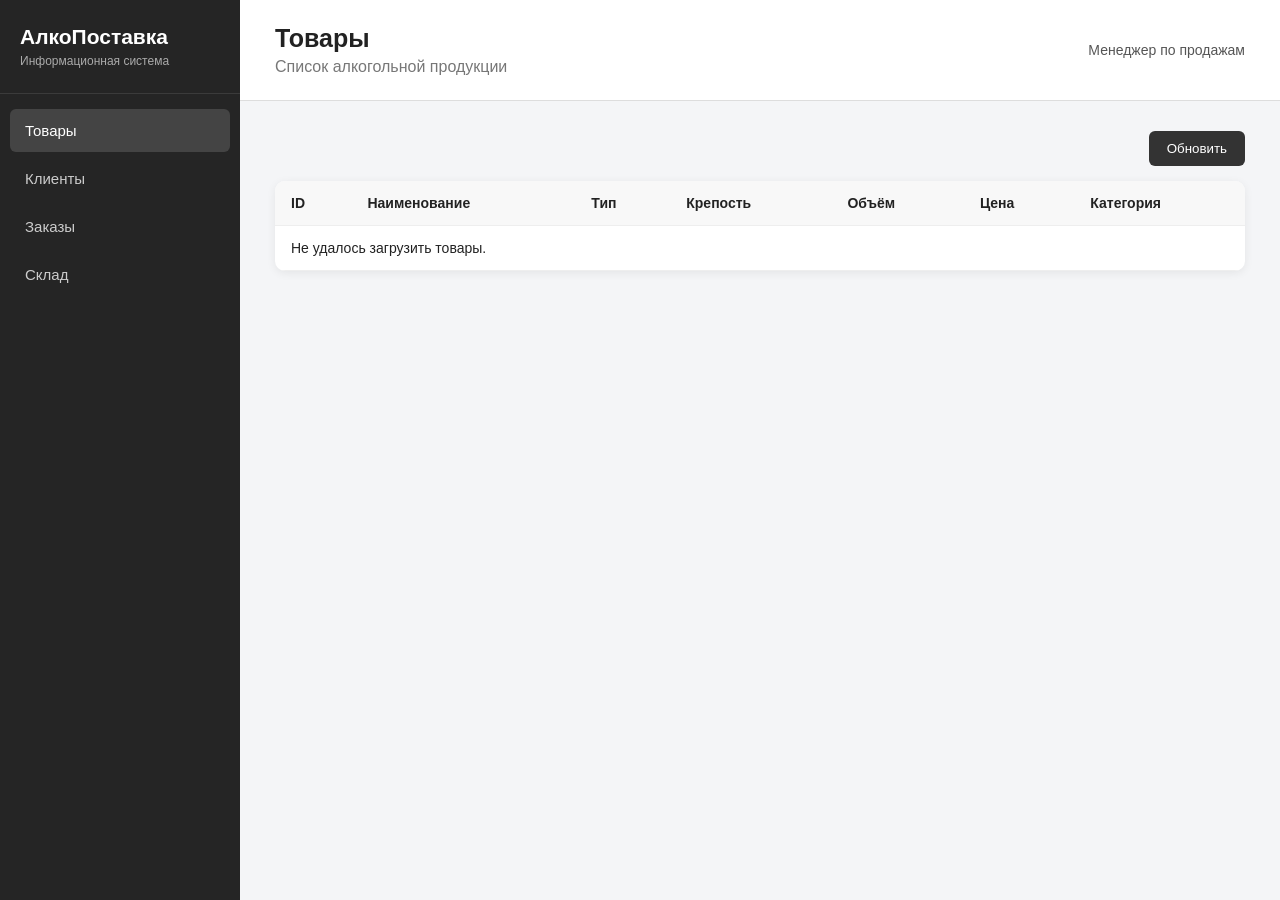
==== ClServApp.Server/wwwroot/index.html @ 6ebe104b "ClServApp" ====
﻿<!DOCTYPE html>
<html lang="ru">
	<head>
		<meta charset="UTF-8"/>
			<meta name="viewport" content="width=device-width, initial-scale=1.0"/>

				<title>Компания-поставщик алкогольной продукции</title>

				<link rel="stylesheet" href="css/style.css"/>
</head>

	<body>

		<div class="app">

			<!-- Боковое меню -->
			<aside class="sidebar">

				<div class="logo">
					<div class="logo-title">АлкоПоставка</div>
					<div class="logo-subtitle">Информационная система</div>
				</div>

				<nav class="menu">

					<button class="menu-item active" data-page="products">
						Товары
					</button>

					<button class="menu-item" data-page="clients">
						Клиенты
					</button>

					<button class="menu-item" data-page="orders">
						Заказы
					</button>

					<button class="menu-item" data-page="stock">
						Склад
					</button>

				</nav>

			</aside>


			<!-- Основная область -->
			<main class="main">

				<header class="topbar">
					<div>
						<h1 id="pageTitle">Товары</h1>
						<p id="pageDescription">
							Список алкогольной продукции
						</p>
					</div>

					<div class="user-info">
						Менеджер по продажам
					</div>
				</header>


				<section class="content">

					<!-- Товары -->
					<div id="productsPage" class="page">

						<div class="toolbar">
							<button id="refreshProducts">
								Обновить
							</button>
						</div>

						<div class="table-card">

							<table>
								<thead>
									<tr>
										<th>ID</th>
										<th>Наименование</th>
										<th>Тип</th>
										<th>Крепость</th>
										<th>Объём</th>
										<th>Цена</th>
										<th>Категория</th>
									</tr>
								</thead>

								<tbody id="productsTable"></tbody>
							</table>

						</div>

					</div>


					<!-- Клиенты -->
					<div id="clientsPage" class="page hidden">

						<div class="toolbar">

							<button id="addClientButton">
								Добавить клиента
							</button>

							<button id="refreshClients">
								Обновить
							</button>

						</div>

						<div class="table-card">

							<table>
								<thead>
									<tr>
										<th>ID</th>
										<th>Наименование</th>
										<th>Тип</th>
										<th>ИНН</th>
										<th>Телефон</th>
										<th>Email</th>
										<th>Адрес доставки</th>
									</tr>
								</thead>

								<tbody id="clientsTable"></tbody>
							</table>

						</div>

						<div id="clientModal" class="modal hidden">

							<div class="modal-content">

								<div class="modal-header">

									<h2>Добавление клиента</h2>

									<button id="closeClientModal"
											class="close-button">
										×
									</button>

								</div>

								<form id="clientForm" class="client-form">

									<label>
										Наименование
										<input
											type="text"
											id="clientName"
											required="">
										</label>

									<label>
										Тип клиента

										<select id="clientType" required="">
											<option value="Юридическое лицо">
												Юридическое лицо
											</option>

											<option value="Физическое лицо">
												Физическое лицо
											</option>
										</select>

									</label>

									<label>
										ИНН
										<input
											type="text"
											id="clientInn">
										</label>

									<label>
										Телефон
										<input
											type="text"
											id="clientPhone"
											required="">
										</label>

									<label>
										Email
										<input
											type="email"
											id="clientEmail">
										</label>

									<label>
										Адрес доставки
										<input
											type="text"
											id="clientAddress"
											required="">
										</label>

									<div class="form-actions">

										<button type="submit">
											Сохранить
										</button>

										<button
											type="button"
											id="cancelClient">
											Отмена
										</button>

									</div>

								</form>

							</div>

						</div>

					</div>


					<!-- Заказы -->
					<div id="ordersPage" class="page hidden">
						<div class="toolbar">
							<button id="addOrderButton" onclick="openOrderModal()">Новый заказ</button>
							<button id="refreshOrders">Обновить</button>
						</div>
						<div class="table-card">
							<table>
								<thead>
									<tr>
										<th>ID</th>
										<th>Дата</th>
										<th>Клиент</th>
										<th>Ответственный</th>
										<th>Статус</th>
										<th>Сумма</th>
										<th></th>
									</tr>
								</thead>
								<tbody id="ordersTable"></tbody>
							</table>
						</div>
					</div>


					<!-- Склад -->
					<div id="stockPage" class="page hidden">

    <div class="toolbar">
        <button id="refreshStock">
            Обновить
        </button>
    </div>

    <div id="lowStockBlock" class="warning-block hidden">

        <div class="warning-title">
            Требуется пополнение
        </div>

        <div id="lowStockContent"></div>

    </div>

    <div class="table-card">

        <table>

            <thead>
                <tr>
                    <th>Склад</th>
                    <th>Товар</th>
                    <th>Тип</th>
                    <th>Количество</th>
                    <th>Минимальный запас</th>
                </tr>
            </thead>

            <tbody id="stockTable"></tbody>

        </table>

    </div>

</div>

				</section>

			</main>

		</div>

		<!-- Окно создания / просмотра деталей заказа -->
		<div id="orderModal" class="modal hidden">
			<div class="modal-content">
				<div class="modal-header">
					<h2 id="orderModalTitle">Заказ</h2>
					<button id="closeOrderModal" class="close-button" onclick="closeOrderModal()">×</button>
				</div>

				<!-- Контент для деталей заказа -->
				<div id="orderDetailsContent"></div>

				<!-- Форма для создания нового заказа (скрывается/показывается при необходимости) -->
				<form id="orderForm" class="client-form" style="display: none; margin-top: 15px;">
					<label>
						Клиент
						<select id="orderClient" required="">
							<option value="">Загрузка клиентов...</option>
						</select>
					</label>
					<label>
						Товар
						<select id="orderProduct" required="">
							<option value="">Загрузка товаров...</option>
						</select>
					</label>
					<label>
						Количество
						<input type="number" id="orderQuantity" value="1" min="1" required="" />
					</label>
					<div class="form-actions" style="margin-top: 15px;">
						<button type="submit">Создать заказ</button>
						<button type="button" onclick="closeOrderModal()">Отмена</button>
					</div>
				</form>
			</div>
		</div>
		
		<script src="js/app.js"></script>

	</body>
</html>
---- ClServApp.Server/wwwroot/css/style.css ----
﻿* {
    box-sizing: border-box;
}

body {
    margin: 0;
    font-family: Arial, sans-serif;
    background: #f4f5f7;
    color: #222;
}

.app {
    display: flex;
    min-height: 100vh;
}


/* Боковое меню */

.sidebar {
    width: 240px;
    background: #252525;
    color: white;
    flex-shrink: 0;
}

.logo {
    padding: 25px 20px;
    border-bottom: 1px solid #3b3b3b;
}

.logo-title {
    font-size: 21px;
    font-weight: bold;
}

.logo-subtitle {
    margin-top: 5px;
    font-size: 12px;
    color: #aaa;
}

.menu {
    padding: 15px 10px;
}

.menu-item {
    width: 100%;
    padding: 13px 15px;
    margin-bottom: 5px;

    border: none;
    border-radius: 6px;

    background: transparent;
    color: #ccc;

    text-align: left;
    font-size: 15px;

    cursor: pointer;
}

.menu-item:hover {
    background: #363636;
    color: white;
}

.menu-item.active {
    background: #444;
    color: white;
}


/* Основная часть */

.main {
    flex: 1;
    min-width: 0;
}

.topbar {
    display: flex;
    justify-content: space-between;
    align-items: center;

    padding: 24px 35px;

    background: white;
    border-bottom: 1px solid #ddd;
}

.topbar h1 {
    margin: 0 0 5px;
    font-size: 25px;
}

.topbar p {
    margin: 0;
    color: #777;
}

.user-info {
    color: #555;
    font-size: 14px;
}

.content {
    padding: 30px 35px;
}


/* Панель кнопок */

.toolbar {
    display: flex;
    justify-content: flex-end;
    margin-bottom: 15px;
}

button {
    font-family: inherit;
}

.toolbar button {
    padding: 10px 18px;

    border: none;
    border-radius: 6px;

    background: #333;
    color: white;

    cursor: pointer;
}

.toolbar button:hover {
    background: #555;
}


/* Таблица */

.table-card {
    background: white;
    border-radius: 10px;
    overflow-x: auto;

    box-shadow: 0 2px 10px rgba(0, 0, 0, 0.07);
}

table {
    width: 100%;
    border-collapse: collapse;
}

th,
td {
    padding: 14px 16px;
    text-align: left;
    border-bottom: 1px solid #eee;
    white-space: nowrap;
}

th {
    background: #f8f8f8;
    font-size: 14px;
}

td {
    font-size: 14px;
}

tbody tr:hover {
    background: #fafafa;
}


/* Страницы */

.hidden {
    display: none;
}

.empty-page {
    padding: 50px;
    text-align: center;

    background: white;
    border-radius: 10px;
}

.empty-page h2 {
    margin-top: 0;
}

.empty-page p {
    color: #777;
}

/* ==========================================
   Окно деталей заказа
   ========================================== */

.modal {
    position: fixed;
    top: 0;
    left: 0;

    width: 100%;
    height: 100%;

    background: rgba(0, 0, 0, 0.45);

    display: flex;
    align-items: center;
    justify-content: center;

    z-index: 1000;
}

.modal.hidden {
    display: none;
}

.modal-content {
    width: 700px;
    max-width: 90%;

    background: white;
    border-radius: 10px;

    box-shadow: 0 10px 40px rgba(0, 0, 0, 0.2);

    overflow: hidden;
}

.modal-header {
    display: flex;
    align-items: center;
    justify-content: space-between;

    padding: 20px 25px;

    border-bottom: 1px solid #ddd;
}

.modal-header h2 {
    margin: 0;
}

.close-button {
    border: none;
    background: transparent;

    font-size: 28px;
    line-height: 1;

    color: #777;

    cursor: pointer;
}

.close-button:hover {
    color: #222;
}

#orderDetailsContent {
    padding: 25px;
}

.details-table {
    width: 100%;
    border-collapse: collapse;
}

.details-table th,
.details-table td {
    padding: 12px;

    border-bottom: 1px solid #eee;

    text-align: left;
}

.details-table th {
    background: #f7f7f7;
}

.details-total {
    margin-top: 20px;

    text-align: right;

    font-size: 18px;
    font-weight: bold;
}

/* ==========================================
   Склад
   ========================================== */

.warning-block {
    margin-bottom: 20px;
    padding: 18px 20px;

    background: #fff4e5;
    border: 1px solid #f0c36d;

    border-radius: 8px;
}

.warning-title {
    margin-bottom: 10px;

    font-size: 17px;
    font-weight: bold;
}

.warning-item {
    padding: 8px 0;

    border-bottom: 1px solid #ecd8b0;
}

.warning-item:last-child {
    border-bottom: none;
}

/* ==========================================
   Форма клиента
   ========================================== */

.client-form {
    display: flex;
    flex-direction: column;
    gap: 15px;

    padding: 25px;
}

.client-form label {
    display: flex;
    flex-direction: column;
    gap: 6px;

    font-weight: 500;
}

.client-form input,
.client-form select {
    padding: 10px;

    border: 1px solid #ccc;
    border-radius: 5px;

    font-size: 15px;
}

.form-actions {
    display: flex;
    gap: 10px;

    margin-top: 10px;
}
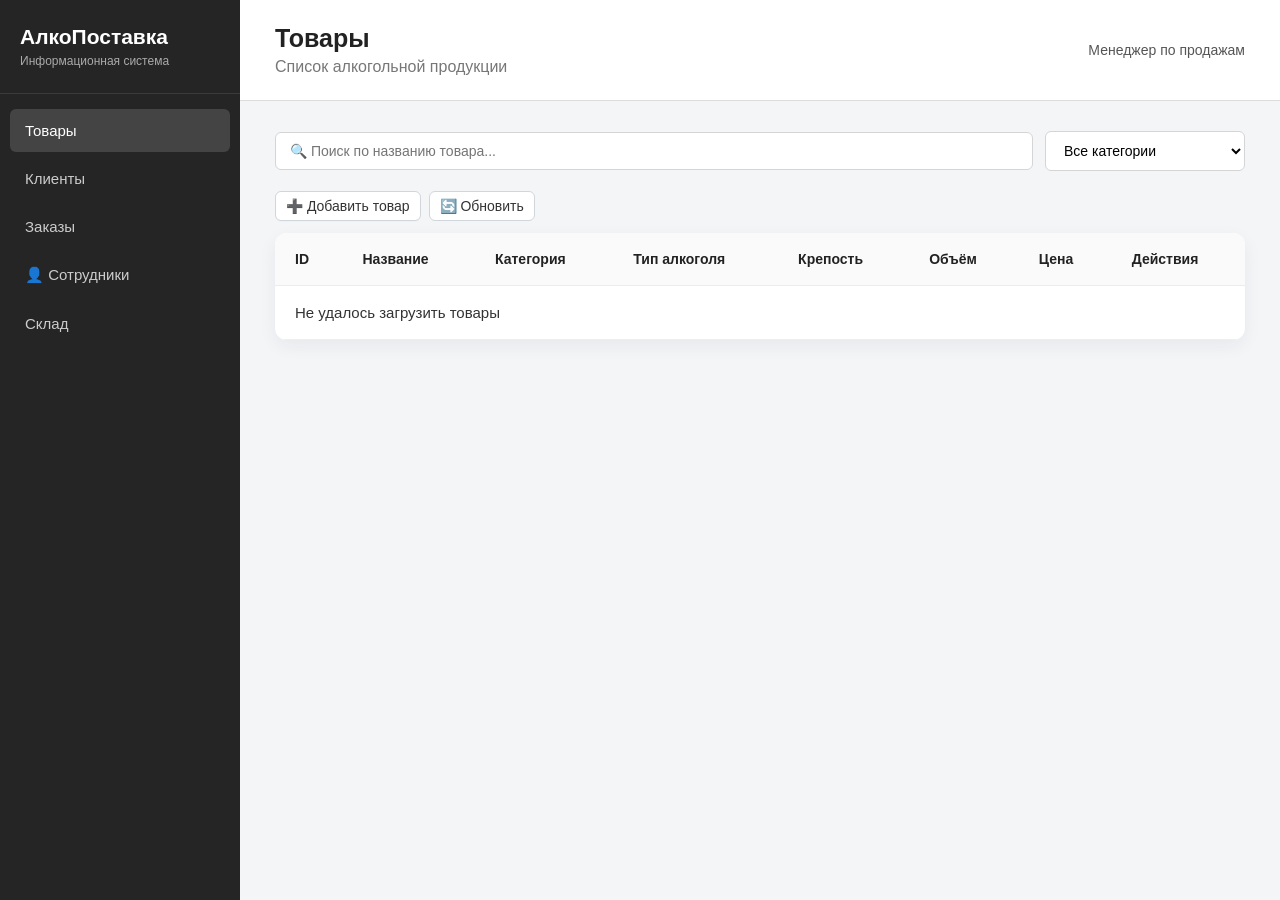
==== commit 8982c412: "Ver_1.1" ====
--- a/ClServApp.Server/wwwroot/index.html
+++ b/ClServApp.Server/wwwroot/index.html
@@ -34,6 +34,11 @@
 					<button class="menu-item" data-page="orders">
 						Заказы
 					</button>
+
+					<div class="menu-item" data-page="employees">
+						<span class="menu-icon">👤</span>
+						<span>Сотрудники</span>
+					</div>
 
 					<button class="menu-item" data-page="stock">
 						Склад
@@ -66,24 +71,105 @@
 					<!-- Товары -->
 					<div id="productsPage" class="page">
 
-						<div class="toolbar">
-							<button id="refreshProducts">
-								Обновить
-							</button>
-						</div>
-
+						<div class="products-filters">
+
+    <div class="search-box">
+        <input
+            type="text"
+            id="productSearch"
+            placeholder="🔍 Поиск по названию товара..."
+            autocomplete="off">
+    </div>
+
+    <div class="filter-box">
+        <select id="productCategoryFilter">
+            <option value="">Все категории</option>
+        </select>
+    </div>
+
+</div>
+
+<!-- Модальное окно удаления клиента -->
+<div id="deleteClientModal" class="modal hidden">
+	<input type="hidden" id="editingClientId">
+
+	<div class="modal-content delete-modal-content">
+
+		<div class="modal-header">
+			<h2>Удаление клиента</h2>
+
+			<button
+				type="button"
+				class="modal-close"
+				id="closeDeleteClientModal">
+				×
+			</button>
+		</div>
+
+		<div class="modal-body delete-modal-body">
+
+			<p class="delete-warning">
+				Вы действительно хотите удалить клиента
+				<strong id="deleteClientName"></strong>?
+			</p>
+
+			<p class="delete-description">
+				Если у клиента есть связанные заказы, удаление может быть запрещено.
+			</p>
+
+		</div>
+
+		<div class="modal-footer">
+
+			<button
+				type="button"
+				class="btn-secondary"
+				id="cancelDeleteClient">
+				Отмена
+			</button>
+
+			<button
+				type="button"
+				class="btn-danger"
+				id="confirmDeleteClient">
+				Удалить
+			</button>
+
+		</div>
+
+	</div>
+
+</div>
+						
+						<div class="page-actions">
+							<button
+								type="button"
+								class="btn-primary"
+								id="addProductButton">
+								➕ Добавить товар
+							</button>
+
+							<button
+								type="button"
+								id="refreshProductsButton">
+								🔄 Обновить
+							</button>
+						</div>
+						
+						
 						<div class="table-card">
 
 							<table>
 								<thead>
 									<tr>
 										<th>ID</th>
-										<th>Наименование</th>
-										<th>Тип</th>
+										<th>Название</th>
+										<th>Категория</th>
+										<th>Тип алкоголя</th>
 										<th>Крепость</th>
 										<th>Объём</th>
 										<th>Цена</th>
-										<th>Категория</th>
+										<th>Действия</th>
 									</tr>
 								</thead>
 
@@ -95,17 +181,198 @@
 					</div>
 
 
+					<!-- Модальное окно товара -->
+<div id="productModal" class="modal hidden">
+
+    <div class="modal-content">
+
+        <div class="modal-header">
+            <h2 id="productModalTitle">Добавление товара</h2>
+
+            <button
+                type="button"
+                class="modal-close"
+                id="closeProductModal">
+                ×
+            </button>
+        </div>
+
+        <form id="productForm">
+
+            <div class="form-group">
+                <label for="productName">
+                    Название товара
+                </label>
+
+                <input
+                    type="text"
+                    id="productName"
+                    required>
+            </div>
+
+
+            <div class="form-group">
+                <label for="productAlcoholType">
+                    Тип алкоголя
+                </label>
+
+                <input
+                    type="text"
+                    id="productAlcoholType"
+                    required>
+            </div>
+
+
+            <div class="form-row">
+
+                <div class="form-group">
+                    <label for="productStrength">
+                        Крепость (%)
+                    </label>
+
+                    <input
+                        type="number"
+                        id="productStrength"
+                        min="0"
+                        step="0.1"
+                        required>
+                </div>
+
+
+                <div class="form-group">
+                    <label for="productVolume">
+                        Объём (л)
+                    </label>
+
+                    <input
+                        type="number"
+                        id="productVolume"
+                        min="0"
+                        step="0.01"
+                        required>
+                </div>
+
+            </div>
+
+
+            <div class="form-group">
+                <label for="productPrice">
+                    Цена за единицу (₽)
+                </label>
+
+                <input
+                    type="number"
+                    id="productPrice"
+                    min="0"
+                    step="0.01"
+                    required>
+            </div>
+
+
+            <div class="form-group">
+                <label for="productCategory">
+                    Категория
+                </label>
+
+                <select
+                    id="productCategory"
+                    required>
+
+                    <option value="">
+                        Выберите категорию
+                    </option>
+
+                </select>
+            </div>
+
+
+            <div class="modal-footer">
+
+                <button
+                    type="button"
+                    class="btn-secondary"
+                    id="cancelProduct">
+                    Отмена
+                </button>
+
+                <button
+                    type="submit"
+                    class="btn-primary"
+                    id="saveProductButton">
+                    Сохранить
+                </button>
+
+            </div>
+
+        </form>
+
+    </div>
+
+</div>
+					
+					<!-- Модальное окно удаления товара -->
+<div id="deleteProductModal" class="modal hidden">
+
+    <div class="modal-content delete-modal-content">
+
+        <div class="modal-header">
+            <h2>Удаление товара</h2>
+
+            <button
+                type="button"
+                class="modal-close"
+                id="closeDeleteProductModal">
+                ×
+            </button>
+        </div>
+
+        <div class="modal-body delete-modal-body">
+
+            <p class="delete-warning">
+                Вы действительно хотите удалить товар
+                <strong id="deleteProductName"></strong>?
+            </p>
+
+            <p class="delete-description">
+                Если товар уже используется в существующих заказах,
+                система не позволит его удалить.
+            </p>
+
+        </div>
+
+        <div class="modal-footer">
+
+            <button
+                type="button"
+                class="btn-secondary"
+                id="cancelDeleteProduct">
+                Отмена
+            </button>
+
+            <button
+                type="button"
+                class="btn-danger"
+                id="confirmDeleteProduct">
+                Удалить
+            </button>
+
+        </div>
+
+    </div>
+
+</div>
+					
 					<!-- Клиенты -->
 					<div id="clientsPage" class="page hidden">
 
 						<div class="toolbar">
 
 							<button id="addClientButton">
-								Добавить клиента
+								➕ Добавить клиента
 							</button>
 
 							<button id="refreshClients">
-								Обновить
+								🔄 Обновить
 							</button>
 
 						</div>
@@ -122,6 +389,7 @@
 										<th>Телефон</th>
 										<th>Email</th>
 										<th>Адрес доставки</th>
+										<th>Действия</th>
 									</tr>
 								</thead>
 
@@ -129,107 +397,114 @@
 							</table>
 
 						</div>
-
+						
 						<div id="clientModal" class="modal hidden">
 
-							<div class="modal-content">
-
-								<div class="modal-header">
-
-									<h2>Добавление клиента</h2>
-
-									<button id="closeClientModal"
-											class="close-button">
-										×
-									</button>
-
-								</div>
-
-								<form id="clientForm" class="client-form">
-
-									<label>
-										Наименование
-										<input
-											type="text"
-											id="clientName"
-											required="">
-										</label>
-
-									<label>
-										Тип клиента
-
-										<select id="clientType" required="">
-											<option value="Юридическое лицо">
-												Юридическое лицо
-											</option>
-
-											<option value="Физическое лицо">
-												Физическое лицо
-											</option>
-										</select>
-
-									</label>
-
-									<label>
-										ИНН
-										<input
-											type="text"
-											id="clientInn">
-										</label>
-
-									<label>
-										Телефон
-										<input
-											type="text"
-											id="clientPhone"
-											required="">
-										</label>
-
-									<label>
-										Email
-										<input
-											type="email"
-											id="clientEmail">
-										</label>
-
-									<label>
-										Адрес доставки
-										<input
-											type="text"
-											id="clientAddress"
-											required="">
-										</label>
-
-									<div class="form-actions">
-
-										<button type="submit">
-											Сохранить
-										</button>
-
-										<button
-											type="button"
-											id="cancelClient">
-											Отмена
-										</button>
-
-									</div>
-
-								</form>
-
-							</div>
-
-						</div>
+    <div class="modal-content">
+
+        <div class="modal-header">
+
+            <h2>Добавление клиента</h2>
+
+            <button id="closeClientModal"
+                    class="close-button">
+                ×
+            </button>
+
+        </div>
+
+        <form id="clientForm" class="client-form">
+
+            <label>
+                Наименование
+                <input
+                    type="text"
+                    id="clientName"
+                    required>
+            </label>
+
+            <label>
+                Тип клиента
+
+                <select id="clientType" required>
+                    <option value="Юридическое лицо">
+                        Юридическое лицо
+                    </option>
+
+                    <option value="Физическое лицо">
+                        Физическое лицо
+                    </option>
+                </select>
+
+            </label>
+
+            <label>
+                ИНН
+                <input
+                    type="text"
+                    id="clientInn">
+            </label>
+
+            <label>
+                Телефон
+                <input
+                    type="text"
+                    id="clientPhone"
+                    required>
+            </label>
+
+            <label>
+                Email
+                <input
+                    type="email"
+                    id="clientEmail">
+            </label>
+
+            <label>
+                Адрес доставки
+                <input
+                    type="text"
+                    id="clientAddress"
+                    required>
+            </label>
+
+            <div class="form-actions">
+
+                <button type="submit">
+                    Сохранить
+                </button>
+
+                <button
+                    type="button"
+                    id="cancelClient">
+                    Отмена
+                </button>
+
+            </div>
+
+        </form>
+
+    </div>
+
+</div>
 
 					</div>
 
 
 					<!-- Заказы -->
 					<div id="ordersPage" class="page hidden">
+
 						<div class="toolbar">
-							<button id="addOrderButton" onclick="openOrderModal()">Новый заказ</button>
-							<button id="refreshOrders">Обновить</button>
-						</div>
+							<button id="addOrderButton" type="button">
+								➕ Создать заказ
+							</button>
+							<button id="refreshOrders" type="button">
+								🔄 Обновить
+							</button>
+						</div>
+
 						<div class="table-card">
+
 							<table>
 								<thead>
 									<tr>
@@ -242,9 +517,12 @@
 										<th></th>
 									</tr>
 								</thead>
+
 								<tbody id="ordersTable"></tbody>
 							</table>
-						</div>
+
+						</div>
+
 					</div>
 
 
@@ -253,7 +531,7 @@
 
     <div class="toolbar">
         <button id="refreshStock">
-            Обновить
+            🔄 Обновить
         </button>
     </div>
 
@@ -289,48 +567,304 @@
 
 </div>
 
+					<!-- Сотрудники -->
+					<div id="employeesPage" class="page hidden">
+
+						<div class="toolbar">
+
+							<button
+								id="addEmployeeButton"
+								type="button">
+								➕ Добавить сотрудника
+							</button>
+
+							<button
+								id="refreshEmployees"
+								type="button">
+								🔄 Обновить
+							</button>
+
+						</div>
+
+						<div class="table-card">
+
+							<table>
+
+								<thead>
+									<tr>
+										<th>ID</th>
+										<th>ФИО</th>
+										<th>Должность</th>
+										<th>Дата найма</th>
+										<th>Зарплата</th>
+										<th>Отдел</th>
+										<th>Действия</th>
+									</tr>
+								</thead>
+
+								<tbody id="employeesTable"></tbody>
+
+							</table>
+
+						</div>
+
+					</div>
+
 				</section>
 
 			</main>
 
 		</div>
 
-		<!-- Окно создания / просмотра деталей заказа -->
+		<!-- Окно деталей заказа -->
 		<div id="orderModal" class="modal hidden">
+
+			<div class="modal-content">
+
+				<div class="modal-header">
+					<h2>Детали заказа</h2>
+
+					<button id="closeOrderModal" class="close-button">
+						×
+					</button>
+				</div>
+
+				<div id="orderDetailsContent">
+					Загрузка...
+				</div>
+
+			</div>
+
+		</div>
+
+		<!-- ========================================== -->
+		<!-- Окно добавления / редактирования сотрудника -->
+		<!-- ========================================== -->
+
+		<div id="employeeModal" class="modal hidden">
+
+			<div class="modal-content">
+
+				<div class="modal-header">
+
+					<h2 id="employeeModalTitle">
+						Новый сотрудник
+					</h2>
+
+					<button
+						id="closeEmployeeModal"
+						class="close-button"
+						type="button">
+						×
+					</button>
+
+				</div>
+
+
+				<form id="employeeForm" class="client-form">
+
+					<input
+						type="hidden"
+						id="employeeId">
+
+
+						<label>
+							ФИО
+
+							<input
+								type="text"
+								id="employeeName"
+								required="">
+							</label>
+
+
+						<label>
+							Должность
+
+							<select
+								id="employeePosition"
+								required="">
+							</select>
+						</label>
+
+
+						<label>
+							Дата найма
+
+							<input
+								type="date"
+								id="employeeHireDate"
+								required="">
+							</label>
+
+
+						<label>
+							Зарплата
+
+							<input
+								type="number"
+								id="employeeSalary"
+								min="0"
+								step="0.01"
+								required="">
+							</label>
+
+
+						<label>
+							Отдел
+
+							<select
+								id="employeeDepartment"
+								required="">
+							</select>
+						</label>
+
+
+						<div class="form-actions">
+
+							<button
+								type="submit"
+								class="primary-button">
+								Сохранить
+							</button>
+
+							<button
+								type="button"
+								id="cancelEmployee"
+								class="secondary-button">
+								Отмена
+							</button>
+
+						</div>
+
+					</form>
+
+			</div>
+
+		</div>
+
+		<!-- Окно создания заказа -->
+		<div id="orderModalCreate" class="modal hidden">
 			<div class="modal-content">
 				<div class="modal-header">
-					<h2 id="orderModalTitle">Заказ</h2>
-					<button id="closeOrderModal" class="close-button" onclick="closeOrderModal()">×</button>
+					<h2>Новый заказ</h2>
+					<button id="closeOrderModalCreate" class="close-button">×</button>
 				</div>
 
-				<!-- Контент для деталей заказа -->
-				<div id="orderDetailsContent"></div>
-
-				<!-- Форма для создания нового заказа (скрывается/показывается при необходимости) -->
-				<form id="orderForm" class="client-form" style="display: none; margin-top: 15px;">
+				<form id="orderForm" class="client-form">
 					<label>
 						Клиент
-						<select id="orderClient" required="">
-							<option value="">Загрузка клиентов...</option>
-						</select>
+						<select id="orderClientSelect" required=""></select>
 					</label>
+
 					<label>
-						Товар
-						<select id="orderProduct" required="">
-							<option value="">Загрузка товаров...</option>
-						</select>
+						Сотрудник
+						<select id="orderEmployeeSelect" required=""></select>
 					</label>
-					<label>
-						Количество
-						<input type="number" id="orderQuantity" value="1" min="1" required="" />
-					</label>
-					<div class="form-actions" style="margin-top: 15px;">
-						<button type="submit">Создать заказ</button>
-						<button type="button" onclick="closeOrderModal()">Отмена</button>
+
+					<div class="form-group">
+						<label for="orderProductSelect">Товар</label>
+
+						<div class="order-item-add">
+							<select id="orderProductSelect">
+								<option value="">Выберите товар</option>
+							</select>
+
+							<input
+								type="number"
+								id="orderQuantity"
+								min="1"
+								value="1"
+								placeholder="Количество"
+        >
+
+								<button
+									type="button"
+									id="addOrderItemButton"
+									class="secondary-button"
+        >
+									Добавить
+								</button>
+							</div>
+					</div>
+
+					<div class="order-items-block">
+
+						<h4>Позиции заказа</h4>
+
+						<div id="orderItemsList">
+							<div class="empty-order-items">
+								Товары пока не добавлены
+							</div>
+						</div>
+
+						<div class="order-total-preview">
+							<span>Итого:</span>
+							<strong id="orderTotalPreview">0 ₽</strong>
+						</div>
+
+					</div>
+
+					<div class="form-actions">
+						<button type="submit">Сохранить</button>
+						<button type="button" id="cancelOrder">Отмена</button>
 					</div>
 				</form>
 			</div>
 		</div>
+
+		<!-- Модальное окно подтверждения удаления заказа -->
+<div id="deleteOrderModal" class="modal hidden">
+    <div class="modal-content delete-modal-content">
+
+        <div class="modal-header">
+            <h2>Удаление заказа</h2>
+            <button
+                type="button"
+                class="modal-close"
+                id="closeDeleteOrderModal">
+                ×
+            </button>
+        </div>
+
+        <div class="modal-body delete-modal-body">
+            <p class="delete-warning">
+                Вы действительно хотите удалить заказ
+                <strong id="deleteOrderNumber"></strong>?
+            </p>
+
+            <p class="delete-description">
+                Это действие нельзя отменить.
+                Все товары, связанные с этим заказом, также будут удалены
+                из его состава.
+            </p>
+        </div>
+
+        <div class="modal-footer">
+            <button
+                type="button"
+                class="btn-secondary"
+                id="cancelDeleteOrder">
+                Отмена
+            </button>
+
+            <button
+                type="button"
+                class="btn-danger"
+                id="confirmDeleteOrder">
+                Удалить
+            </button>
+        </div>
+
+    </div>
+</div>
+
+<!-- Уведомление -->
+<div id="toast" class="toast hidden">
+    <span id="toastIcon"></span>
+    <span id="toastMessage"></span>
+</div>
+		
 		
 		<script src="js/app.js"></script>
 
--- a/ClServApp.Server/wwwroot/css/style.css
+++ b/ClServApp.Server/wwwroot/css/style.css
@@ -114,7 +114,9 @@
 
 .toolbar {
     display: flex;
-    justify-content: flex-end;
+    justify-content: flex-start;
+    align-items: center;
+    gap: 8px;
     margin-bottom: 15px;
 }
 
@@ -123,19 +125,21 @@
 }
 
 .toolbar button {
-    padding: 10px 18px;
+    /* Сделать стиль кнопок в тулбаре таким же, как в таблице "Товары" */
+    padding: 5px 7px;
+    font-size: 16px;
 
     border: none;
-    border-radius: 6px;
-
-    background: #333;
-    color: white;
+    border-radius: 5px;
+
+    background: transparent;
+    color: inherit;
 
     cursor: pointer;
 }
 
 .toolbar button:hover {
-    background: #555;
+    background: #f0f0f0;
 }
 
 
@@ -259,6 +263,8 @@
     color: #777;
 
     cursor: pointer;
+    padding: 5px 7px;
+    border-radius: 5px;
 }
 
 .close-button:hover {
@@ -362,4 +368,385 @@
     gap: 10px;
 
     margin-top: 10px;
+}
+
+.order-item-add {
+    display: grid;
+    grid-template-columns: 1fr 120px auto;
+    gap: 10px;
+    align-items: center;
+}
+
+.order-items-block {
+    margin-top: 20px;
+}
+
+.order-items-block h4 {
+    margin: 0 0 12px;
+}
+
+#orderItemsList {
+    display: flex;
+    flex-direction: column;
+    gap: 8px;
+}
+
+.order-item-row {
+    display: grid;
+    grid-template-columns: 1fr 90px 120px 40px;
+    gap: 10px;
+    align-items: center;
+
+    padding: 10px 12px;
+
+    border: 1px solid #e5e7eb;
+    border-radius: 8px;
+    background: #f9fafb;
+}
+
+.order-item-name {
+    font-weight: 500;
+}
+
+.order-item-quantity {
+    text-align: center;
+}
+
+.order-item-price {
+    text-align: right;
+}
+
+.remove-order-item {
+    border: none;
+    background: transparent;
+    cursor: pointer;
+    font-size: 18px;
+}
+
+.empty-order-items {
+    padding: 18px;
+    text-align: center;
+    color: #888;
+    border: 1px dashed #ccc;
+    border-radius: 8px;
+}
+
+.order-total-preview {
+    display: flex;
+    justify-content: space-between;
+    align-items: center;
+
+    margin-top: 15px;
+    padding-top: 15px;
+
+    border-top: 1px solid #ddd;
+
+    font-size: 18px;
+}
+
+.order-total-preview strong {
+    font-size: 20px;
+}
+
+/* ==========================================
+   Модальное окно удаления
+   ========================================== */
+
+.delete-modal-content {
+    max-width: 500px;
+}
+
+.delete-modal-body {
+    padding: 25px 30px;
+}
+
+.delete-warning {
+    font-size: 18px;
+    margin: 0 0 15px;
+}
+
+.delete-warning strong {
+    font-weight: 700;
+}
+
+.delete-description {
+    margin: 0;
+    color: #666;
+    line-height: 1.5;
+}
+
+.modal-footer {
+    display: flex;
+    justify-content: flex-end;
+    gap: 10px;
+    padding: 0 30px 25px;
+}
+
+.btn-danger {
+    border: none;
+    background: #dc3545;
+    color: white;
+    padding: 5px 7px;
+    border-radius: 5px;
+    cursor: pointer;
+    font-size: 16px;
+    transition: background 0.2s;
+}
+
+.btn-danger:hover {
+    background: #bb2d3b;
+}
+
+.btn-secondary {
+    border: 1px solid #ccc;
+    background: #f5f5f5;
+    color: #333;
+    padding: 5px 7px;
+    border-radius: 5px;
+    cursor: pointer;
+    font-size: 16px;
+    transition: background 0.2s;
+}
+
+.btn-secondary:hover {
+    background: #e9e9e9;
+}
+
+
+/* ==========================================
+   Уведомления
+   ========================================== */
+
+.toast {
+    position: fixed;
+    right: 25px;
+    bottom: 25px;
+
+    display: flex;
+    align-items: center;
+    gap: 10px;
+
+    min-width: 280px;
+    max-width: 450px;
+
+    padding: 14px 18px;
+
+    background: white;
+    border-radius: 8px;
+
+    box-shadow: 0 5px 20px rgba(0, 0, 0, 0.15);
+
+    font-size: 14px;
+
+    z-index: 2000;
+
+    opacity: 1;
+    transform: translateY(0);
+
+    transition:
+        opacity 0.25s ease,
+        transform 0.25s ease;
+}
+
+.toast.hidden {
+    display: none;
+}
+
+.toast.success {
+    border-left: 4px solid #28a745;
+}
+
+.toast.error {
+    border-left: 4px solid #dc3545;
+}
+
+#toastIcon {
+    font-size: 18px;
+}
+
+#toastMessage {
+    line-height: 1.4;
+}
+
+/* ==========================================
+   Фильтры товаров
+   ========================================== */
+
+.products-filters {
+    display: flex;
+    gap: 12px;
+    align-items: center;
+    margin-bottom: 20px;
+    flex-wrap: wrap;
+}
+
+.search-box {
+    flex: 1;
+    min-width: 250px;
+}
+
+.search-box input {
+    width: 100%;
+    box-sizing: border-box;
+    padding: 10px 14px;
+    border: 1px solid #d5d5d5;
+    border-radius: 6px;
+    font-size: 14px;
+    outline: none;
+}
+
+.search-box input:focus {
+    border-color: #999;
+}
+
+.filter-box select {
+    min-width: 200px;
+    padding: 10px 14px;
+    border: 1px solid #d5d5d5;
+    border-radius: 6px;
+    font-size: 14px;
+    background: white;
+    cursor: pointer;
+}
+
+.table-actions {
+    display: flex;
+    gap: 6px;
+    align-items: center;
+}
+
+.action-button {
+    border: none;
+    background: transparent;
+    cursor: pointer;
+    font-size: 16px;
+    padding: 5px 7px;
+    border-radius: 5px;
+}
+
+.action-button:hover {
+    background: #f0f0f0;
+}
+
+/* Стили кнопок в панели действий (как на странице "Товары") */
+.page-actions {
+    display: flex;
+    gap: 8px;
+    margin-bottom: 12px;
+}
+
+.page-actions .btn-primary {
+    display: inline-flex;
+    align-items: center;
+    gap: 8px;
+
+    padding: 6px 10px;
+    font-size: 14px;
+
+    background: #fff;
+    border: 1px solid #d0d6db;
+    color: #333;
+    border-radius: 6px;
+    cursor: pointer;
+
+    box-shadow: 0 1px 0 rgba(0,0,0,0.02);
+}
+
+.page-actions .btn-primary:hover {
+    background: #f7f9fb;
+}
+
+.page-actions button[id^="refresh"],
+.toolbar button {
+    display: inline-flex;
+    align-items: center;
+    gap: 8px;
+
+    padding: 6px 10px;
+    font-size: 14px;
+
+    background: #fff;
+    border: 1px solid #d0d6db;
+    color: #333;
+    border-radius: 6px;
+    cursor: pointer;
+}
+
+.page-actions button[id^="refresh"]:hover,
+.toolbar button:hover {
+    background: #f7f9fb;
+}
+
+/* Таблица: визуальное оформление, как в примере */
+.table-card {
+    background: white;
+    border-radius: 12px;
+    overflow: hidden;
+
+    box-shadow: 0 6px 18px rgba(24,39,58,0.06);
+}
+
+.table-card table thead th {
+    background: #fafafa;
+    font-weight: 700;
+    color: #222;
+    padding: 18px 20px;
+    border-bottom: 1px solid #ececec;
+}
+
+.table-card table tbody td {
+    padding: 18px 20px;
+    font-size: 15px;
+    color: #333;
+}
+
+.table-card table tbody tr:hover {
+    background: #fbfbfb;
+}
+
+/* Скругление верхних углов у заголовка таблицы */
+.table-card table thead th:first-child {
+    border-top-left-radius: 12px;
+}
+
+.table-card table thead th:last-child {
+    border-top-right-radius: 12px;
+}
+
+/* Кнопки действий в строке */
+.table-actions .edit-button {
+    color: #ff7a3d; /* оранжевый как в образце */
+    font-size: 16px;
+}
+
+.table-actions .delete-button {
+    color: #9aa0a6; /* серый корзины */
+    font-size: 16px;
+}
+
+/* Для таблицы клиентов – фиксированная разметка и перенос длинных строк */
+#clientsPage table {
+    table-layout: fixed;
+    width: 100%;
+}
+
+#clientsPage th,
+#clientsPage td {
+    word-break: break-word;       /* перенос длинных слов */
+    white-space: normal;          /* разрешить перенос строк */
+    padding: 10px 12px;           /* уменьшить отступы */
+    font-size: 13px;              /* немного уменьшить шрифт */
+}
+
+/* Особенно для колонки "Адрес доставки" */
+#clientsPage td:nth-child(7) {
+    max-width: 180px;
+    overflow: hidden;
+    text-overflow: ellipsis;
+}
+
+/* Кнопки действий – фиксированная ширина */
+#clientsPage .table-actions {
+    white-space: nowrap;
+    min-width: 70px;
 }
